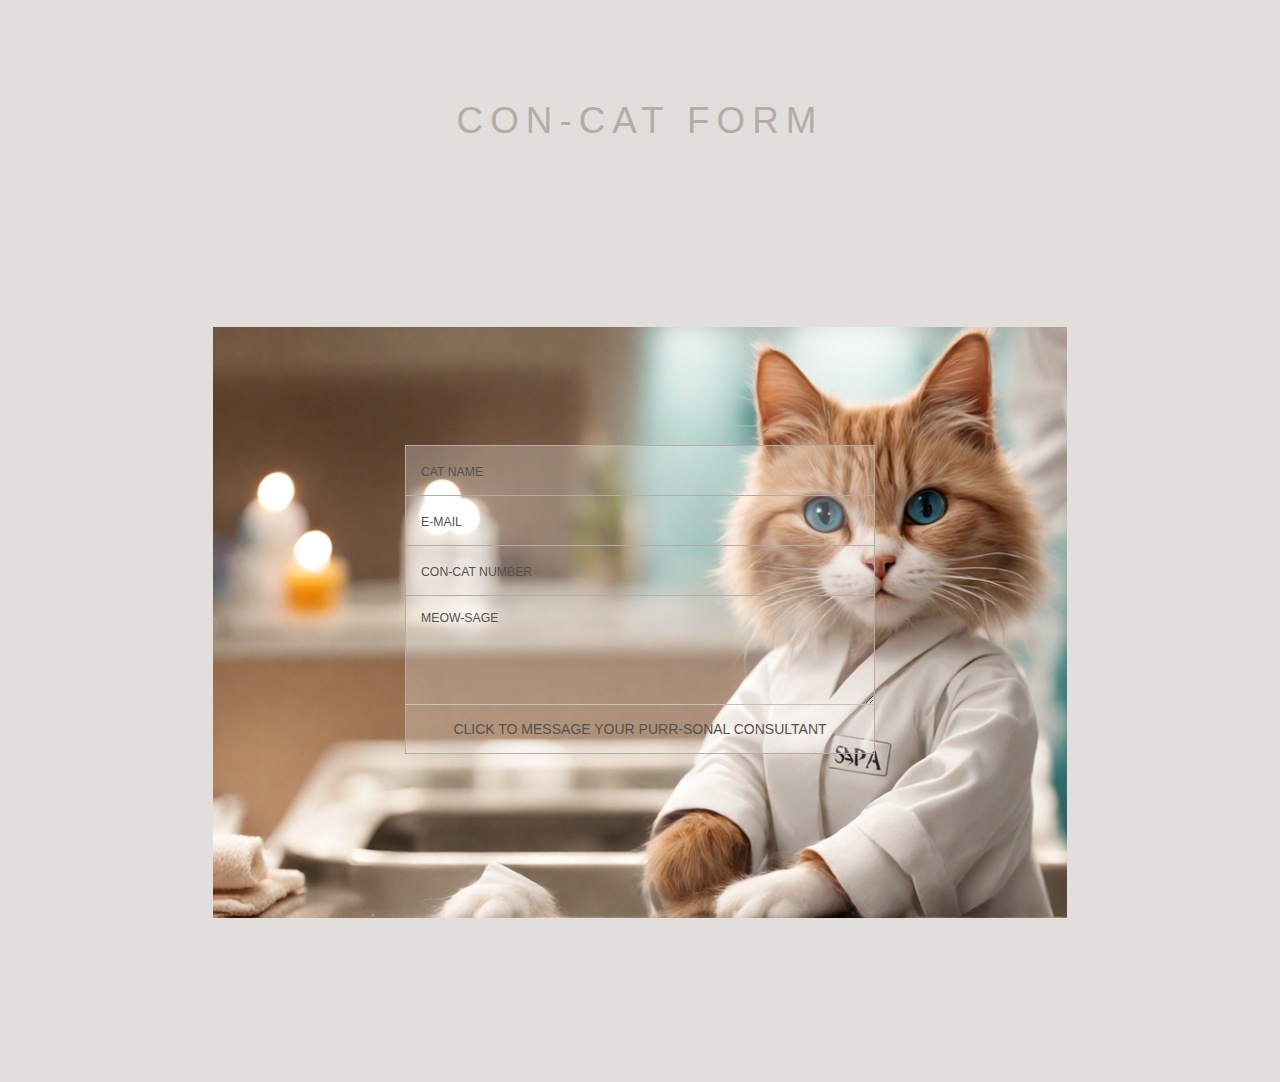
==== contact.html @ 9a4e86e1 "Update: Added new HTML page" ====
<!DOCTYPE html>
<html lang="en">
  <head>
    <meta charset="UTF-8" />
    <meta name="viewport" content="width=device-width, initial-scale=1.0" />
    <title>Document</title>
    <link rel="stylesheet" href="src/styles.css" />
  </head>
  <body>
    <header>CON-CAT FORM</header>
    <!-- Image -->
    <div id="form-container">
      <div id="form-img-container">
        <img
          src="img/img_contactForm.png"
          alt="contact form image"
          id="form-img"
        />
      </div>
      <form id="form-input">
        <input id="name" type="text" placeholder="CAT NAME" />
        <input id="email" type="email" placeholder="E-MAIL" />
        <input id="number" type="tel" placeholder="CON-CAT NUMBER" />
        <textarea id="message" type="text" placeholder="MEOW-SAGE"></textarea>
        <input
          id="submit"
          type="submit"
          value="CLICK TO MESSAGE YOUR PURR-SONAL CONSULTANT"
        />
      </form>
    </div>
  </body>
</html>
---- src/styles.css ----
@import url("https://fonts.googleapis.com/css2?family=Noto+Serif&display=swap");
body {
  font-family: var(--main-font-family);
  background: #e2dedb;
  color: #b3aca7;
}

* {
  margin: 0px;
  padding: 0px;
  box-sizing: border-box;
}
.icon-paw {
  color: #191919;
}
.menu {
  text-transform: uppercase;
  color: #191919;
  display: inline-block;
  cursor: pointer;
  pointer-events: none;
  position: absolute;
  top: 20px;
  left: 20px;
}
.menu:hover {
  pointer-events: all;
}
.label {
  display: inline-block;
  cursor: pointer;
  pointer-events: all;
}
.spacer {
  display: inline-block;
  width: 80px;
  margin-left: 15px;
  margin-right: 15px;
  vertical-align: middle;
  cursor: pointer;
  position: relative;
}
.spacer:before {
  content: "";
  position: absolute;
  border-bottom: 1px solid #191919;
  height: 1px;
  width: 0%;
  transition: width 0.25s ease;
  transition-delay: 0.7s;
}
.item {
  position: relative;
  display: inline-block;
  margin-right: 30px;
  top: 10px;
  opacity: 0;
  transition: opacity 0.5s ease, top 0.5s ease;
  transition-delay: 0;
}
span {
  transition: color 0.5s ease;
}
.item:hover span {
  color: #ff0000;
}
.menu:hover .spacer:before {
  width: 100%;
  transition-delay: 0s;
}

.menu:hover .item {
  opacity: 1;
  top: 0px;
}
.item:nth-child(1) {
  transition-delay: 0.45s;
}
.item:nth-child(2) {
  transition-delay: 0.4s;
}
.item:nth-child(3) {
  transition-delay: 0.35s;
}
.item:nth-child(4) {
  transition-delay: 0.3s;
}
.item:nth-child(5) {
  transition-delay: 0.25s;
}
.item:nth-child(6) {
  transition-delay: 0.2s;
}
.item:nth-child(7) {
  transition-delay: 0.15s;
}

/***********************************************************/
/* HTML PAGE: CONTACT                                      */
/***********************************************************/
/* CSS variable for consistent font-family */
:root {
  --main-font-family: "Lato", sans-serif;
  --sub-font-family: "Karla", sans-serif;
}

header {
  position: relative;
  margin: 100px 0 25px 0;
  font-size: 2.3em;
  text-align: center;
  letter-spacing: 7px;
}

#form-container {
  display: flex;
  position: relative;
  justify-content: center;
  align-items: center;
}

#form-img {
  max-width: 100%;
  min-width: 100%;
  height: auto;
}

/* Added to the image to the container, just for the shadow effect */
#form-img-container {
  max-width: 80%;
  min-width: 500px;
  height: auto;
  margin: 10em;
}

#form-input {
  position: absolute;
  width: 100%;
  max-width: 470px;
  margin: 50px auto 100px auto;
}

input {
  font-family: var(--sub-font-family);
  font-size: 0.875em;
  width: 470px;
  height: 50px;
  padding: 0px 15px 0px 15px;
  background: rgba(255, 255, 255, 0.25);
  outline: none;
  color: #726659;
  border: solid 1px #b3aca7;
  border-bottom: none;
  transition: all 0.3s ease-in-out;
}

input::placeholder,
textarea::placeholder {
  color: #57514c;
  font-size: 0.875em;
}

input:focus::placeholder,
textarea:focus::placeholder {
  color: #bbb5af;
}

input:hover::placeholder,
textarea:hover::placeholder {
  color: #e2dedb;
  font-size: 0.875em;
}

input:hover {
  background: #b3aca7;
  color: #e2dedb;
}

textarea {
  width: 470px;
  max-width: 470px;
  height: 110px;
  max-height: 110px;
  padding: 15px;
  background: rgba(255, 255, 255, 0.25);
  outline: none;
  color: #726659;
  font-family: var(--sub-font-family);
  font-size: 0.875em;
  border: solid 1px #b3aca7;
  transition: all 0.3s ease-in-out;
}

textarea:hover {
  background: #b3aca7;
  color: #e2dedb;
}

#submit {
  width: 470px;
  padding: 0;
  margin: -5px 0px 0px 0px;
  font-family: var(--sub-font-family);
  font-size: 0.875em;
  color: #57514c;
  outline: none;
  cursor: pointer;
  border: solid 1px #b3aca7;
  border-top: none;
}

#submit:hover {
  color: #e2dedb;
}
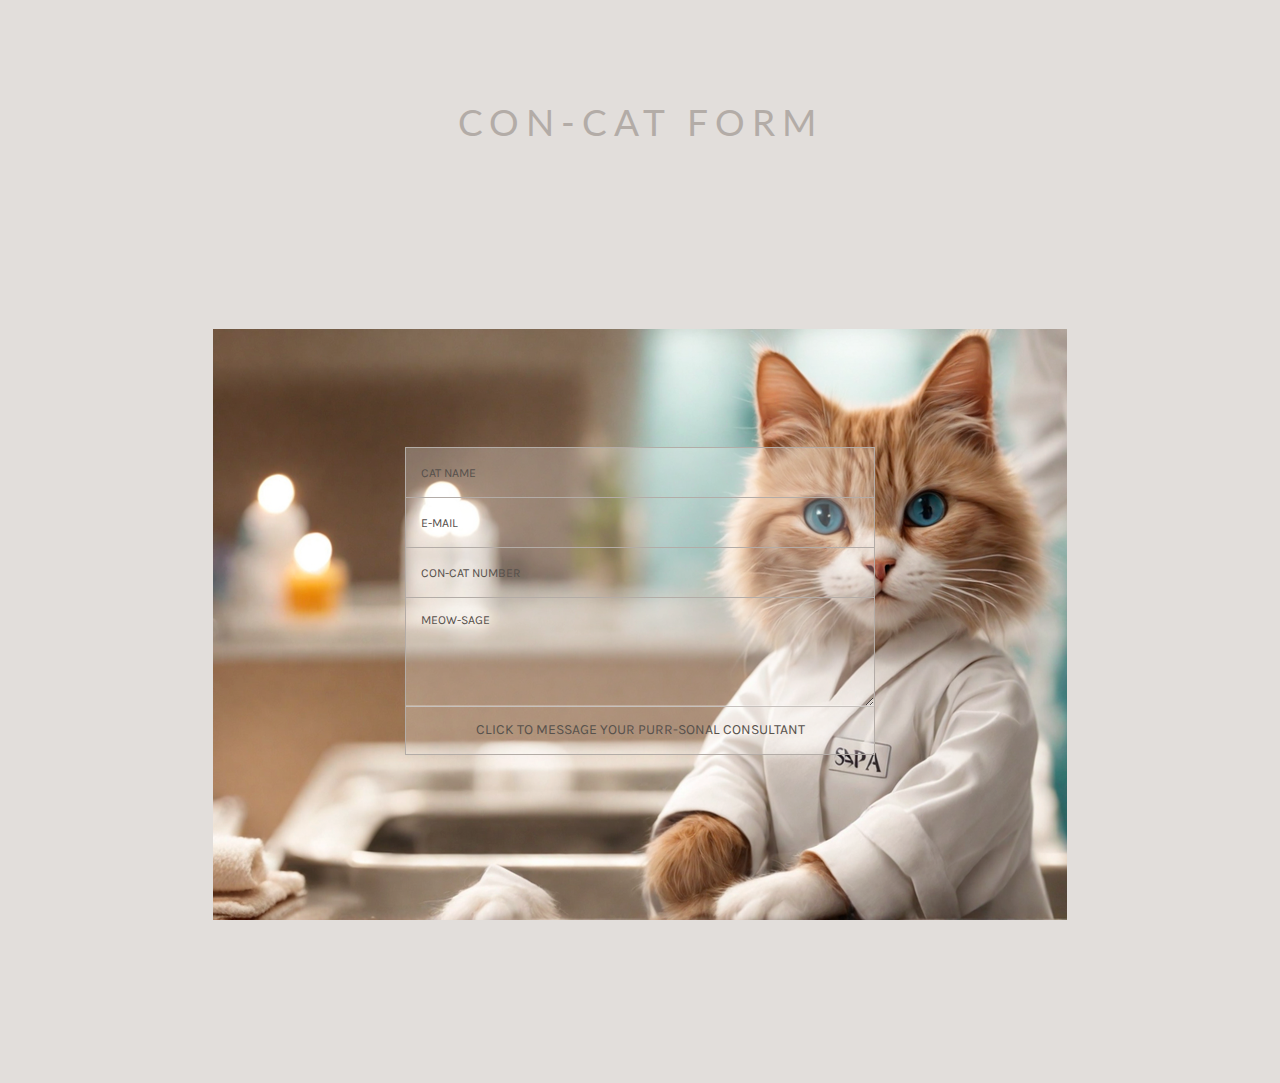
==== commit c91e2b9f: "Update: Added README file" ====
--- a/contact.html
+++ b/contact.html
@@ -5,6 +5,7 @@
     <meta name="viewport" content="width=device-width, initial-scale=1.0" />
     <title>Document</title>
     <link rel="stylesheet" href="src/styles.css" />
+    <script defer src="src/index.js"></script>
   </head>
   <body>
     <header>CON-CAT FORM</header>
@@ -17,11 +18,16 @@
           id="form-img"
         />
       </div>
+      <!-- Included 'Inline Error Messages' in <div> element -->
       <form id="form-input">
         <input id="name" type="text" placeholder="CAT NAME" />
+        <div id="nameErr"></div>
         <input id="email" type="email" placeholder="E-MAIL" />
+        <div id="emailErr"></div>
         <input id="number" type="tel" placeholder="CON-CAT NUMBER" />
+        <div id="numErr"></div>
         <textarea id="message" type="text" placeholder="MEOW-SAGE"></textarea>
+        <div id="msgErr"></div>
         <input
           id="submit"
           type="submit"
--- a/src/styles.css
+++ b/src/styles.css
@@ -1,4 +1,4 @@
-@import url("https://fonts.googleapis.com/css2?family=Noto+Serif&display=swap");
+@import url("https://fonts.googleapis.com/css2?family=Karla:wght@300;400;700&family=Lato:wght@100;400;700&display=swap");
 body {
   font-family: var(--main-font-family);
   background: #e2dedb;
@@ -174,6 +174,15 @@
 input:hover {
   background: #b3aca7;
   color: #e2dedb;
+}
+
+/* Form: Inline Error Message */
+.error {
+  color: rgb(100, 4, 4);
+  background: rgba(255, 255, 255, 0.25);
+  padding: 15px;
+  font-size: 0.75em;
+  font-weight: 400;
 }
 
 textarea {
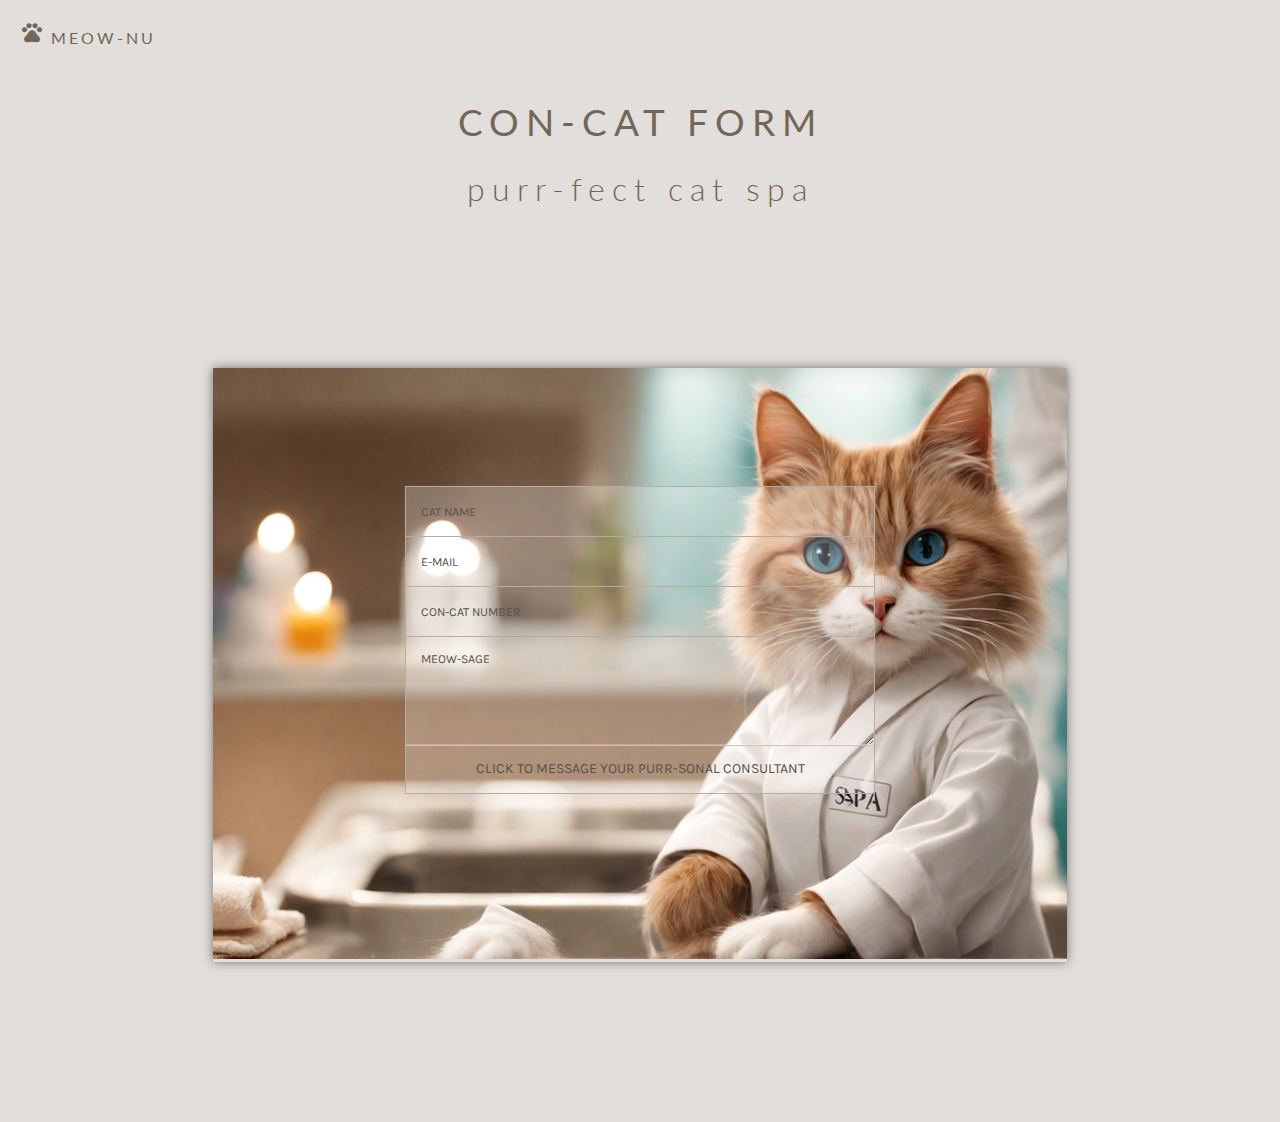
==== commit 0a9c51ad: "Update: added the menu navigation bar" ====
--- a/contact.html
+++ b/contact.html
@@ -4,12 +4,21 @@
     <meta charset="UTF-8" />
     <meta name="viewport" content="width=device-width, initial-scale=1.0" />
     <title>Document</title>
+    <link
+      rel="stylesheet"
+      href="https://fonts.googleapis.com/css2?family=Material+Symbols+Outlined:opsz,wght,FILL,GRAD@24,400,0,0"
+    />
     <link rel="stylesheet" href="src/styles.css" />
     <script defer src="src/index.js"></script>
   </head>
   <body>
+    <div class="menu">
+      <span class="material-symbols-outlined icon-paw"> pets </span>
+    </div>
+
     <header>CON-CAT FORM</header>
-    <!-- Image -->
+    <h2 id="sub-title">purr-fect cat spa</h2>
+    <!-- Image Section-->
     <div id="form-container">
       <div id="form-img-container">
         <img
@@ -19,15 +28,26 @@
         />
       </div>
       <!-- Included 'Inline Error Messages' in <div> element -->
+      <!-- A class error will be added to <div> element if blank -->
       <form id="form-input">
         <input id="name" type="text" placeholder="CAT NAME" />
         <div id="nameErr"></div>
-        <input id="email" type="email" placeholder="E-MAIL" />
+
+        <input
+          id="email"
+          type="email"
+          placeholder="E-MAIL"
+          pattern="^(?!.*@example\.com).*$"
+          title="Do not use @example.com"
+        />
         <div id="emailErr"></div>
+
         <input id="number" type="tel" placeholder="CON-CAT NUMBER" />
         <div id="numErr"></div>
+
         <textarea id="message" type="text" placeholder="MEOW-SAGE"></textarea>
         <div id="msgErr"></div>
+
         <input
           id="submit"
           type="submit"
--- a/src/styles.css
+++ b/src/styles.css
@@ -1,8 +1,17 @@
 @import url("https://fonts.googleapis.com/css2?family=Karla:wght@300;400;700&family=Lato:wght@100;400;700&display=swap");
+
+/*---------------------------------------------------------*/
+/* Declared CSS variable for consistent font-family & color*/
+/*---------------------------------------------------------*/
+:root {
+  --main-font-family: "Lato", sans-serif;
+  --sub-font-family: "Karla", sans-serif;
+  --header-font-color: #726659;
+}
 body {
   font-family: var(--main-font-family);
   background: #e2dedb;
-  color: #b3aca7;
+  color: var(--header-font-color);
 }
 
 * {
@@ -11,11 +20,12 @@
   box-sizing: border-box;
 }
 .icon-paw {
-  color: #191919;
+  color: var(--header-font-color);
 }
 .menu {
   text-transform: uppercase;
-  color: #191919;
+  letter-spacing: 3px;
+  color: var(--header-font-color);
   display: inline-block;
   cursor: pointer;
   pointer-events: none;
@@ -43,7 +53,7 @@
 .spacer:before {
   content: "";
   position: absolute;
-  border-bottom: 1px solid #191919;
+  border-bottom: 1px solid #726659;
   height: 1px;
   width: 0%;
   transition: width 0.25s ease;
@@ -73,6 +83,9 @@
   opacity: 1;
   top: 0px;
 }
+/*---------------------------------------------------------*/
+/* For animation effect                                    */
+/*---------------------------------------------------------*/
 .item:nth-child(1) {
   transition-delay: 0.45s;
 }
@@ -98,12 +111,6 @@
 /***********************************************************/
 /* HTML PAGE: CONTACT                                      */
 /***********************************************************/
-/* CSS variable for consistent font-family */
-:root {
-  --main-font-family: "Lato", sans-serif;
-  --sub-font-family: "Karla", sans-serif;
-}
-
 header {
   position: relative;
   margin: 100px 0 25px 0;
@@ -112,25 +119,38 @@
   letter-spacing: 7px;
 }
 
+#sub-title {
+  position: relative;
+  margin: 0;
+  font-size: 2em;
+  font-weight: 300;
+  text-align: center;
+  letter-spacing: 7px;
+}
+
 #form-container {
   display: flex;
   position: relative;
   justify-content: center;
   align-items: center;
 }
-
+/*---------------------------------------------------------*/
+/* Image section (Marked for easy search)                  */
+/*---------------------------------------------------------*/
 #form-img {
   max-width: 100%;
   min-width: 100%;
   height: auto;
 }
-
-/* Added to the image to the container, just for the shadow effect */
+/*---------------------------------------------------------*/
+/* Added to the image to the container for shadow effect   */
+/*---------------------------------------------------------*/
 #form-img-container {
-  max-width: 80%;
-  min-width: 500px;
+  max-width: 100%;
+  min-width: 520px;
   height: auto;
   margin: 10em;
+  box-shadow: 0 0 10px rgba(0, 0, 0, 0.5);
 }
 
 #form-input {
@@ -153,7 +173,9 @@
   border-bottom: none;
   transition: all 0.3s ease-in-out;
 }
-
+/*---------------------------------------------------------*/
+/* Style variation on hover and focus states               */
+/*---------------------------------------------------------*/
 input::placeholder,
 textarea::placeholder {
   color: #57514c;
@@ -176,7 +198,10 @@
   color: #e2dedb;
 }
 
-/* Form: Inline Error Message */
+/*---------------------------------------------------------*/
+/* Inline error handling in contact form                   */
+/* .error class will be added when any fields is empty     */
+/*---------------------------------------------------------*/
 .error {
   color: rgb(100, 4, 4);
   background: rgba(255, 255, 255, 0.25);
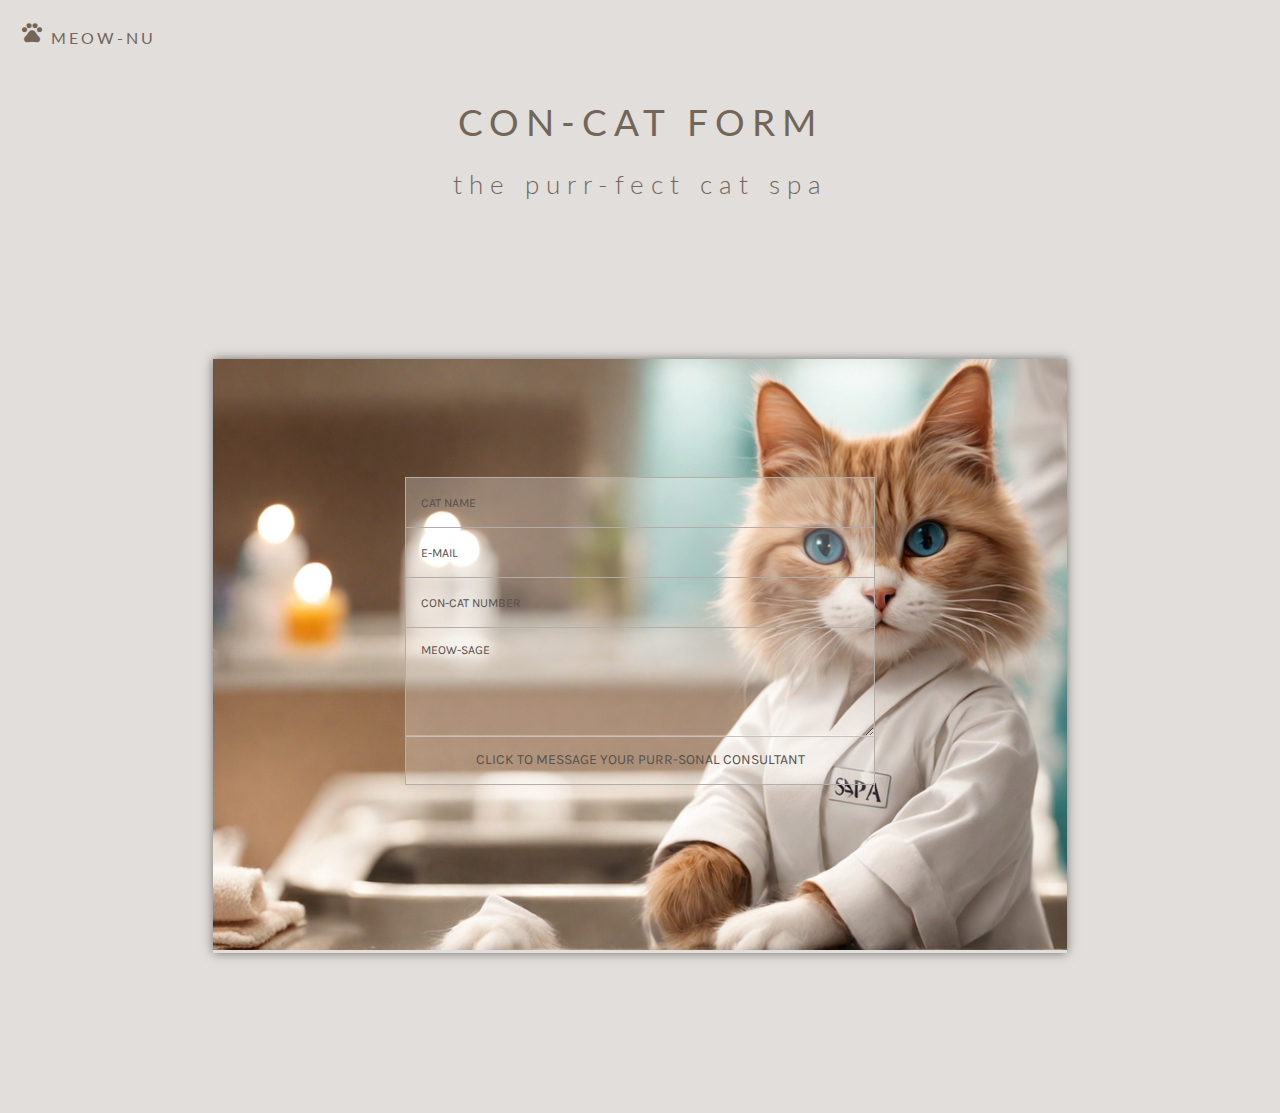
==== commit e87386a1: "Update: README entry" ====
--- a/contact.html
+++ b/contact.html
@@ -17,7 +17,7 @@
     </div>
 
     <header>CON-CAT FORM</header>
-    <h2 id="sub-title">purr-fect cat spa</h2>
+    <h2 id="sub-title">the purr-fect cat spa</h2>
     <!-- Image Section-->
     <div id="form-container">
       <div id="form-img-container">
--- a/src/styles.css
+++ b/src/styles.css
@@ -41,6 +41,9 @@
   cursor: pointer;
   pointer-events: all;
 }
+/*---------------------------------------------------------*/
+/* The spacer is for underline animation                   */
+/*---------------------------------------------------------*/
 .spacer {
   display: inline-block;
   width: 80px;
@@ -72,7 +75,7 @@
   transition: color 0.5s ease;
 }
 .item:hover span {
-  color: #ff0000;
+  color: #df8e37;
 }
 .menu:hover .spacer:before {
   width: 100%;
@@ -84,7 +87,7 @@
   top: 0px;
 }
 /*---------------------------------------------------------*/
-/* For animation effect                                    */
+/* For animation effect for menu bar                       */
 /*---------------------------------------------------------*/
 .item:nth-child(1) {
   transition-delay: 0.45s;
@@ -122,7 +125,7 @@
 #sub-title {
   position: relative;
   margin: 0;
-  font-size: 2em;
+  font-size: 1.6em;
   font-weight: 300;
   text-align: center;
   letter-spacing: 7px;
